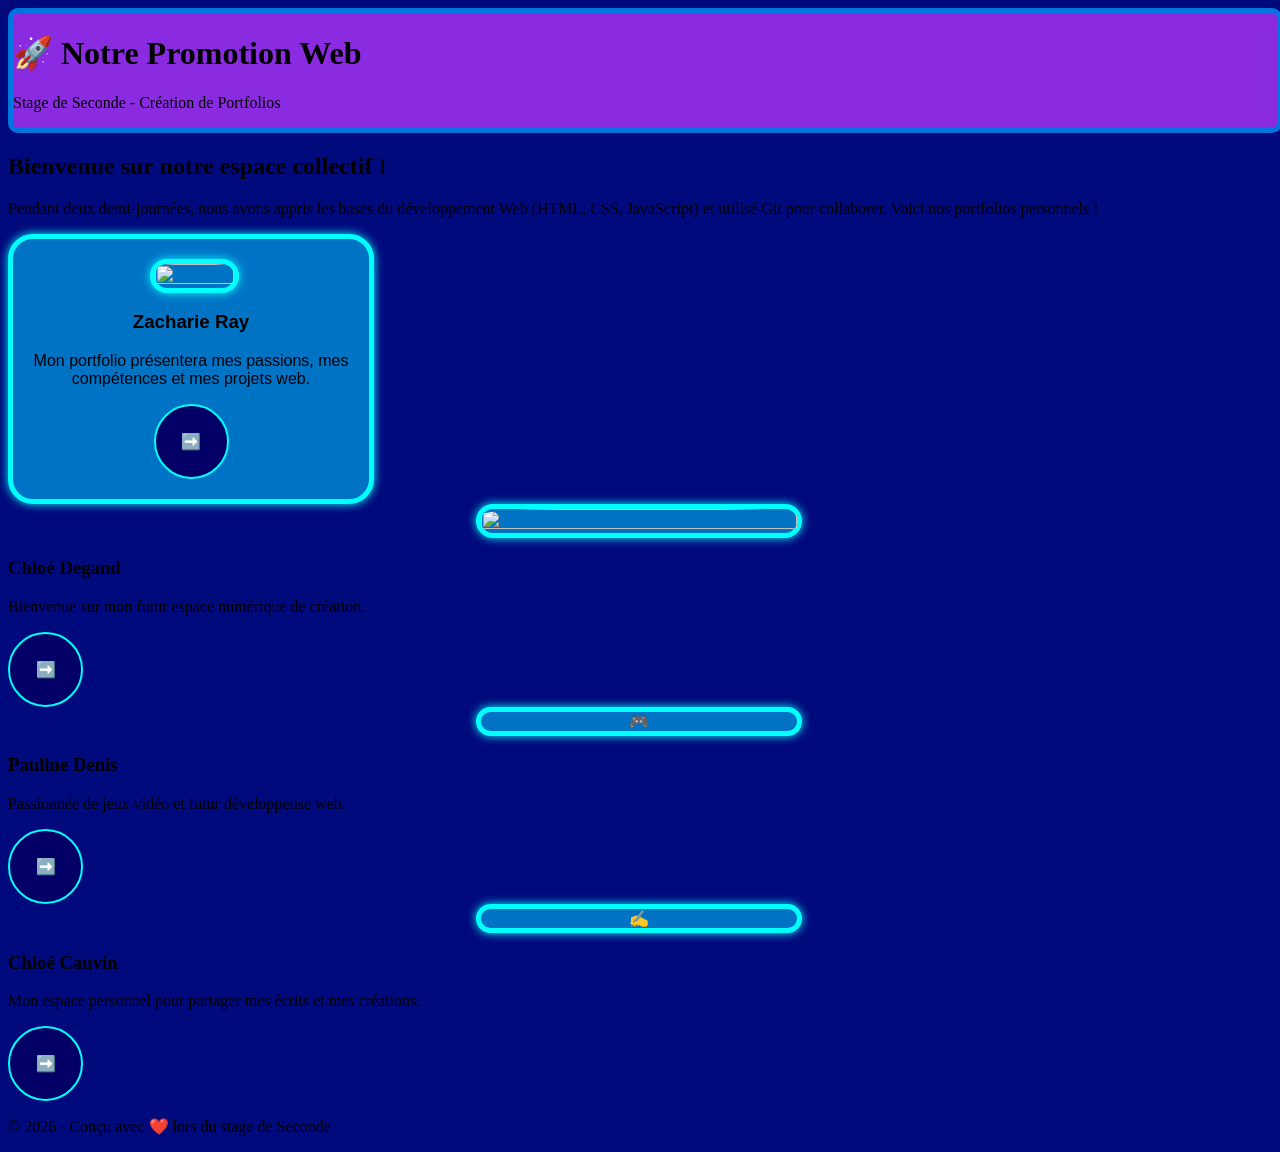
==== index.html @ 3930e9e5 "fix: index.html" ====
<!DOCTYPE html>
<html lang="fr">
<head>
  <meta charset="UTF-8">
  <meta name="viewport" content="width=device-width, initial-scale=1.0">
  <title>Notre Promotion Web - Bootcamp Seconde</title>
  <!-- Importation des polices Google Fonts -->
  <link rel="preconnect" href="https://fonts.googleapis.com">
  <link rel="preconnect" href="https://fonts.gstatic.com" crossorigin>
  <link href="https://fonts.googleapis.com/css2?family=Outfit:wght@400;500;700;800&family=Inter:wght@400;500;600&display=swap" rel="stylesheet">
  <!-- Feuille de style principale -->
  <link rel="stylesheet" href="style_index.css">
</head>
<body>

  <header>
    <!-- Bouton pour changer de thème (sombre/clair) -->
    <h1>🚀 Notre Promotion Web</h1>
    <p>Stage de Seconde - Création de Portfolios</p>
  </header>

  <main>
    <!-- Section d'accueil -->
    <section>
      <h2>Bienvenue sur notre espace collectif !</h2>
      <p>
        Pendant deux demi-journées, nous avons appris les bases du développement Web (HTML, CSS, JavaScript) et utilisé Git pour collaborer. Voici nos portfolios personnels !
      </p>
    </section>

    <!-- Grille contenant les cartes de chaque élève -->
    <section>
      
      <div class="central">
        <!-- Emplacement Élève 1 -->
        <article class="student-card">
          <div class="student-avatar"><img class="student-img" src="zach_tronche.jpg"></div>
          <h3 class="student-name">Zacharie Ray</h3>
          <p class="student-bio">Mon portfolio présentera mes passions, mes compétences et mes projets web.</p>
          <a href="zacharie.html" ><button class="button"><p class="txtbtn">➡️</p></button></a>
        </article>

        <!-- Emplacement Élève 2 -->
        <article class="student-card2">
          <div class="student-avatar"><img class="student-img" src="chloed.png"></div>
          <h3 class="student-name">Chloé Degand</h3>
          <p class="student-bio">Bienvenue sur mon futur espace numérique de création.</p>
          <a href="chloe_d.html"><button class="button"><p class="txtbtn">➡️</p></button></a>
        </article>

        <!-- Emplacement Élève 3 -->
        <article class="student-card3">
          <div class="student-avatar">🎮</div>
          <h3 class="student-name">Pauline Denis</h3>
          <p class="student-bio">Passionnée de jeux vidéo et futur développeuse web.</p>
          <a href="pauline.html"><button class="button"><p class="txtbtn">➡️</p></button></a>
        </article>

        <!-- Emplacement Élève 4 -->
        <article class="student-card4">
          <div class="student-avatar">✍️</div>
          <h3 class="student-name">Chloé Cauvin</h3>
          <p class="student-bio">Mon espace personnel pour partager mes écrits et mes créations.</p>
          <a href="chloe_c.html"><button class="button"><p class="txtbtn">➡️</p></button></a>
        </article>

      </div>
    </section>

  </main>

  <footer>
    <p>© 2026 - Conçu avec ❤️ lors du stage de Seconde</p>
  </footer>

  <!-- Script d'interactivité -->
  <script src="script.js"></script>
</body>
</html>
---- style_index.css ----
header {
    width: 100%;
    height: 50%;
    background-color: blueviolet;
    border: 5px solid #0074e1;
    border-radius: 10px;
}

body {
    background-color: rgb(0, 10, 125);
    display: block;
}

.student-card {
    height: 100%;
    width: 25%;
    padding: 20px;
    background-color: #0073c5;
    font-family: sans-serif;
    text-align: center;
    align-items: center;
    justify-content: center;
    border-radius: 25px;
    border: 2px solid #00ffff;
    border-width: 5px;
    box-shadow: 0 0 10px #00ffff;
}

.student-avatar {
    margin-left: 37%;
    align-items: center;
    height: 75%;
    width: 25%;
    background-color: #0073c5;
    font-family: sans-serif;
    text-align: center;
    border-radius: 25px;
    border: 2px solid #00ffff;
    border-width: 5px;
    box-shadow: 0 0 10px #00ffff;    
}
.student-img {
    width: 100%;
    height: 100%;
    border-radius: 25%;
}

button {

    width: 75px;
    height: 75px;
    border-radius: 100%;
    border: 2px solid #00ffff;

  --btn-padding: 0.7em 1.2em;
  --btn-bg: #020067;
  --btn-color: #0069e1;
  --btn-hover-bg: #002ad1;
  --btn-radius: 0.5em;
  --btn-border-width: 3px;

  gap: 0.5em;

  background: var(--btn-bg);
  color: var(--btn-color);
  font-family: sans-serif;
  font-size: 1em;
  font-weight: 700;
  text-decoration: none;
  cursor: pointer;

  transition: background-color 0.3s ease, color 0.3s ease;
}
button:hover {
  background: var(--btn-hover-bg);
}
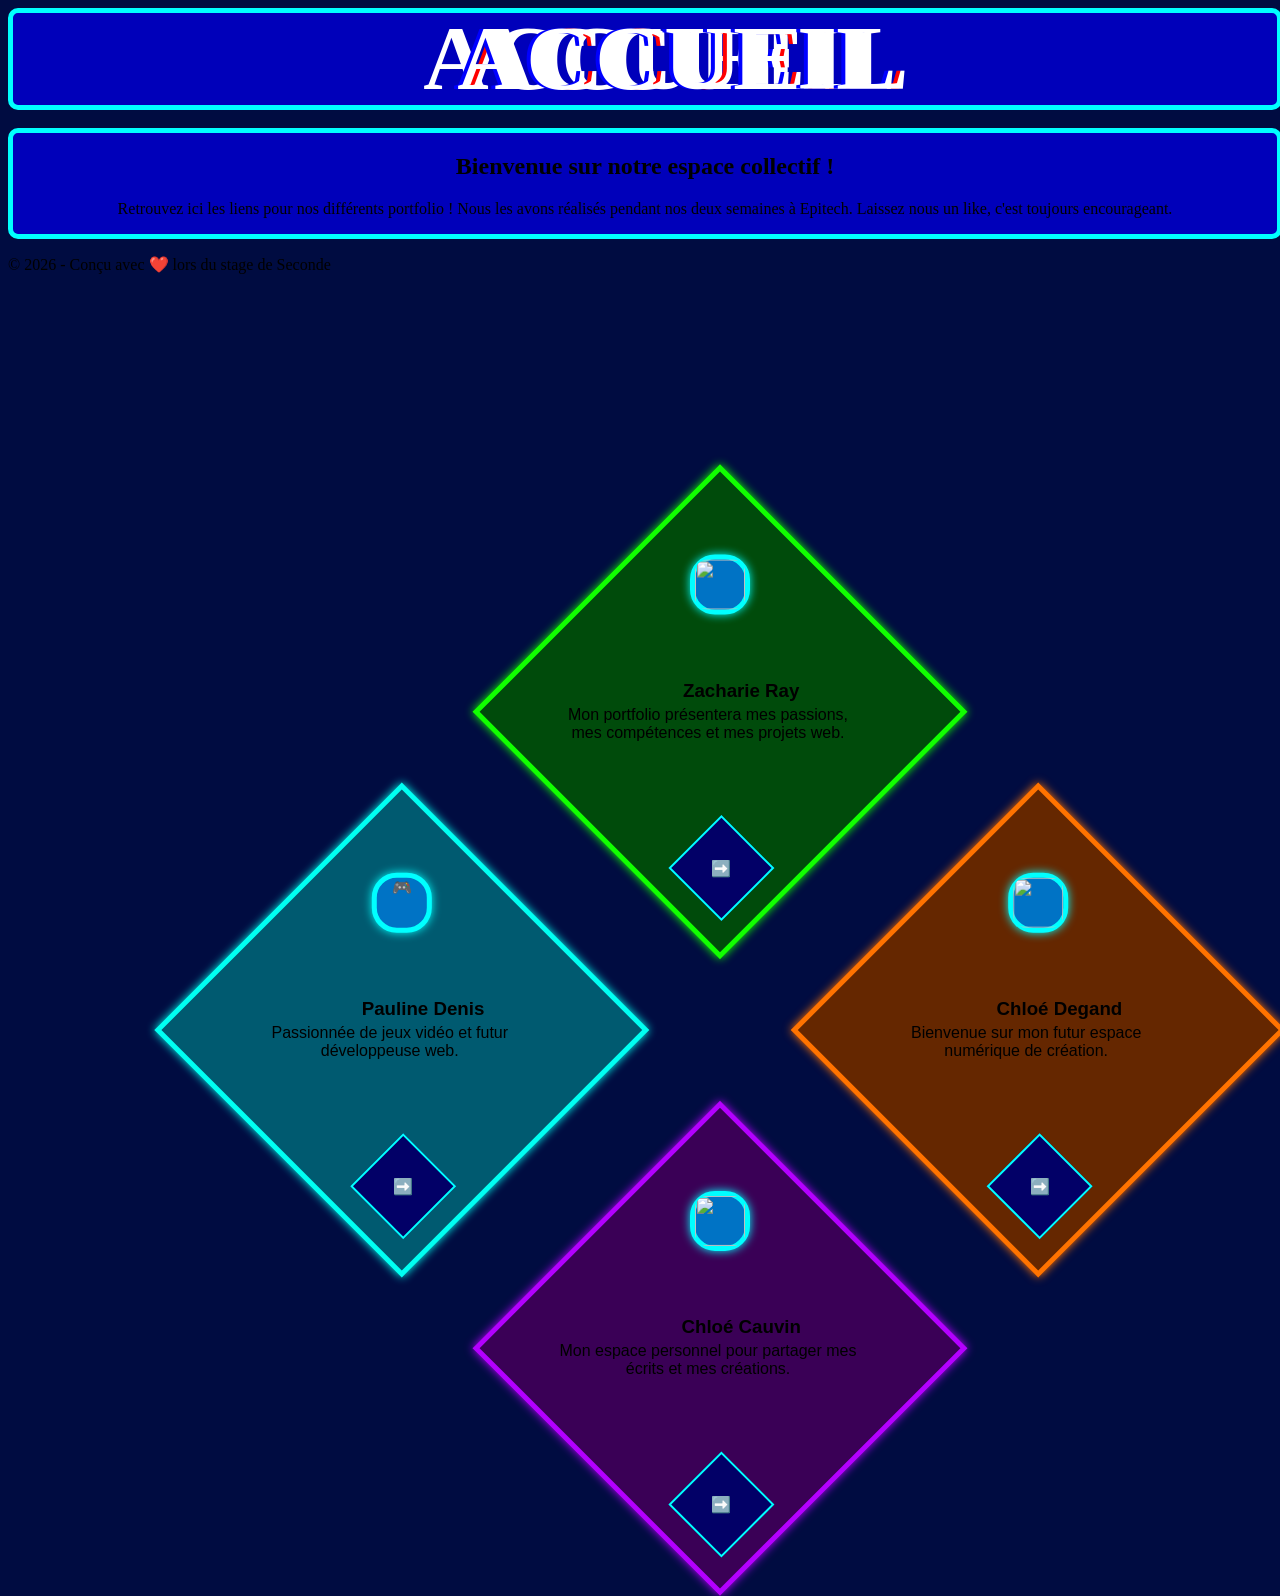
==== commit eaddd91e: "fix: index.html" ====
--- a/index.html
+++ b/index.html
@@ -15,16 +15,19 @@
 
   <header>
     <!-- Bouton pour changer de thème (sombre/clair) -->
-    <h1>🚀 Notre Promotion Web</h1>
-    <p>Stage de Seconde - Création de Portfolios</p>
+    <div class="content">
+      <div class="text" data-text="Accueil">Accueil</div>
+    </div>
   </header>
 
   <main>
+  </br>
     <!-- Section d'accueil -->
-    <section>
+    <section class="head">
       <h2>Bienvenue sur notre espace collectif !</h2>
       <p>
-        Pendant deux demi-journées, nous avons appris les bases du développement Web (HTML, CSS, JavaScript) et utilisé Git pour collaborer. Voici nos portfolios personnels !
+        Retrouvez ici les liens pour nos différents portfolio ! Nous les avons réalisés pendant nos deux semaines à Epitech.
+        Laissez nous un like, c'est toujours encourageant.
       </p>
     </section>
 
@@ -58,7 +61,7 @@
 
         <!-- Emplacement Élève 4 -->
         <article class="student-card4">
-          <div class="student-avatar">✍️</div>
+          <div class="student-avatar"><img class="student-img" src="chloec.png"></div>
           <h3 class="student-name">Chloé Cauvin</h3>
           <p class="student-bio">Mon espace personnel pour partager mes écrits et mes créations.</p>
           <a href="chloe_c.html"><button class="button"><p class="txtbtn">➡️</p></button></a>
--- a/style_index.css
+++ b/style_index.css
@@ -1,56 +1,143 @@
 header {
+    align-items: center;
+    justify-content: center;
+    text-align: center;
     width: 100%;
     height: 50%;
-    background-color: blueviolet;
-    border: 5px solid #0074e1;
+    background-color: rgb(0, 0, 186);
+    border: 5px solid #00ffff;
     border-radius: 10px;
 }
-
-body {
-    background-color: rgb(0, 10, 125);
-    display: block;
-}
-
-.student-card {
-    height: 100%;
-    width: 25%;
-    padding: 20px;
-    background-color: #0073c5;
-    font-family: sans-serif;
-    text-align: center;
+.head {
     align-items: center;
     justify-content: center;
+    text-align: center;
+    width: 100%;
+    height: 50%;
+    background-color: rgb(0, 0, 186);
+    border: 5px solid #00ffff;
+    border-radius: 10px;
+}
+body {
+    background-color: rgb(0, 12, 65);
+    align-items: center;
+}
+.central {
+    position: absolute;
+    top: 70%;
+    left: 25%;
+    width: 800px;
+    height: 800px;
+
+    -ms-transform: rotate(45deg);
+    -moz-transform: rotate(45deg);
+    -webkit-transform: rotate(45deg);
+    -o-transform: rotate(45deg);
+}
+.student-card {
+    padding: 20px;
+    font-family: sans-serif;
+    border: 2px solid #11ff00;
+    border-width: 5px;
+    box-shadow: 0 0 10px #11ff00;
+    
+    position: absolute;
+
+    text-align: center;
+
+    height: 300px;
+    width: 300px;
+    background: rgb(0, 75, 11);
+}
+.student-card2 {
+    padding: 20px;
+    font-family: sans-serif;
+    border: 2px solid #ff7300;
+    border-width: 5px;
+    box-shadow: 0 0 10px #ff7300;
+
+    position: absolute;
+    text-align: center;
+    left: 56.25%;
+
+    height: 300px;
+    width: 300px;
+    background: rgb(101, 39, 0);
+}
+.student-card3 {
+    padding: 20px;
+    font-family: sans-serif;
+    border: 2px solid #00fff2;
+    border-width: 5px;
+    box-shadow: 0 0 10px #00fff2;
+
+    
+    position: absolute;
+    text-align: center;
+    bottom: 0%;
+    right: 56.25%;
+
+    height: 300px;
+    width: 300px;
+    background: rgb(0, 90, 112);
+}
+.student-card4 {
+    padding: 20px;
+    font-family: sans-serif;
+    border: 2px solid #b300ff;
+    border-width: 5px;
+    box-shadow: 0 0 10px #b300ff;
+
+    
+    position: absolute;
+    text-align: center;
+    bottom: 0%;
+    right: 0%;
+
+    height: 300px;
+    width: 300px;
+    background: rgb(58, 0, 86);
+}
+
+.student-avatar {
+    margin-top: 10%;
+    margin-left: 10%;
+    height: 50px;
+    width: 50px;
+    background-color: #0073c5;
+    font-family: sans-serif;
     border-radius: 25px;
     border: 2px solid #00ffff;
     border-width: 5px;
-    box-shadow: 0 0 10px #00ffff;
-}
-
-.student-avatar {
-    margin-left: 37%;
+    box-shadow: 0 0 10px #00ffff;   
+    transform: rotate(-45deg);
+}
+.student-img {
+    width: 50px;
+    height: 50px;
+    border-radius: 25%;
+}
+.student-bio, .student-name {
     align-items: center;
-    height: 75%;
-    width: 25%;
-    background-color: #0073c5;
-    font-family: sans-serif;
-    text-align: center;
-    border-radius: 25px;
-    border: 2px solid #00ffff;
-    border-width: 5px;
-    box-shadow: 0 0 10px #00ffff;    
-}
-.student-img {
-    width: 100%;
-    height: 100%;
-    border-radius: 25%;
+    justify-content: center;
+    text-align: center;
+    transform: rotate(-45deg);
+}
+.txtbtn {
+    transform: rotate(45deg);
 }
 
 button {
+
+    margin-left: 74%;
+    margin-top: 7%;
+
+    transform: rotate(-90deg);
 
     width: 75px;
     height: 75px;
-    border-radius: 100%;
     border: 2px solid #00ffff;
+
 
   --btn-padding: 0.7em 1.2em;
   --btn-bg: #020067;
@@ -73,4 +160,173 @@
 }
 button:hover {
   background: var(--btn-hover-bg);
+}
+.content {
+  height: 100%;
+  width: 100%;
+  display: flex;
+  align-items: center;
+  justify-content: center;
+}
+.content .text {
+  position: relative;
+  color: #fff;
+  font-weight: 700;
+  font-size: 45px;
+  text-transform: uppercase;
+  transform: scale(2);
+  letter-spacing: 2px;
+  padding: 20px;
+}
+.content .text:before,
+.content .text:after {
+  position: absolute;
+  content: attr(data-text);
+  padding: 20px;
+  width: 100%;
+  height: 100%;
+  top: 0;
+  left: 0;
+  color: #fff;
+  overflow: hidden;
+}
+.content .text:before {
+  left: 3px;
+  text-shadow: -2px 0 red;
+  animation: glitch-1 2s 0s linear reverse infinite;
+}
+.content .text:after {
+  left: -3px;
+  text-shadow: -2px 0 blue;
+  animation: glitch-2 2s 0s linear reverse infinite;
+}
+@keyframes glitch-1 {
+    0% {
+    clip: rect(132px, auto, 101px, 30px);
+  }
+  5% {
+    clip: rect(17px, auto, 94px, 30px);
+  }
+  10% {
+    clip: rect(40px, auto, 66px, 30px);
+  }
+  15% {
+    clip: rect(87px, auto, 82px, 30px);
+  }
+  20% {
+    clip: rect(137px, auto, 61px, 30px);
+  }
+  25% {
+    clip: rect(34px, auto, 14px, 30px);
+  }
+  30% {
+    clip: rect(133px, auto, 74px, 30px);
+  }
+  35% {
+    clip: rect(76px, auto, 107px, 30px);
+  }
+  40% {
+    clip: rect(59px, auto, 130px, 30px);
+  }
+  45% {
+    clip: rect(29px, auto, 84px, 30px);
+  }
+  50% {
+    clip: rect(22px, auto, 67px, 30px);
+  }
+  55% {
+    clip: rect(67px, auto, 62px, 30px);
+  }
+  60% {
+    clip: rect(10px, auto, 105px, 30px);
+  }
+  65% {
+    clip: rect(78px, auto, 115px, 30px);
+  }
+  70% {
+    clip: rect(105px, auto, 13px, 30px);
+  }
+  75% {
+    clip: rect(15px, auto, 75px, 30px);
+  }
+  80% {
+    clip: rect(66px, auto, 39px, 30px);
+  }
+  85% {
+    clip: rect(133px, auto, 73px, 30px);
+  }
+  90% {
+    clip: rect(36px, auto, 128px, 30px);
+  }
+  95% {
+    clip: rect(68px, auto, 103px, 30px);
+  }
+  100% {
+    clip: rect(14px, auto, 100px, 30px);
+  }
+}
+@keyframes glitch-2 {
+  0% {
+    clip: rect(129px, auto, 36px, 30px);
+  }
+  5% {
+    clip: rect(36px, auto, 4px, 30px);
+  }
+  10% {
+    clip: rect(85px, auto, 66px, 30px);
+  }
+  15% {
+    clip: rect(91px, auto, 91px, 30px);
+  }
+  20% {
+    clip: rect(148px, auto, 138px, 30px);
+  }
+  25% {
+    clip: rect(38px, auto, 122px, 30px);
+  }
+  30% {
+    clip: rect(69px, auto, 54px, 30px);
+  }
+  35% {
+    clip: rect(98px, auto, 71px, 30px);
+  }
+  40% {
+    clip: rect(146px, auto, 34px, 30px);
+  }
+  45% {
+    clip: rect(134px, auto, 43px, 30px);
+  }
+  50% {
+    clip: rect(102px, auto, 80px, 30px);
+  }
+  55% {
+    clip: rect(119px, auto, 44px, 30px);
+  }
+  60% {
+    clip: rect(106px, auto, 99px, 30px);
+  }
+  65% {
+    clip: rect(141px, auto, 74px, 30px);
+  }
+  70% {
+    clip: rect(20px, auto, 78px, 30px);
+  }
+  75% {
+    clip: rect(133px, auto, 79px, 30px);
+  }
+  80% {
+    clip: rect(78px, auto, 52px, 30px);
+  }
+  85% {
+    clip: rect(35px, auto, 39px, 30px);
+  }
+  90% {
+    clip: rect(67px, auto, 70px, 30px);
+  }
+  95% {
+    clip: rect(71px, auto, 103px, 30px);
+  }
+  100% {
+    clip: rect(83px, auto, 40px, 30px);
+  }
 }
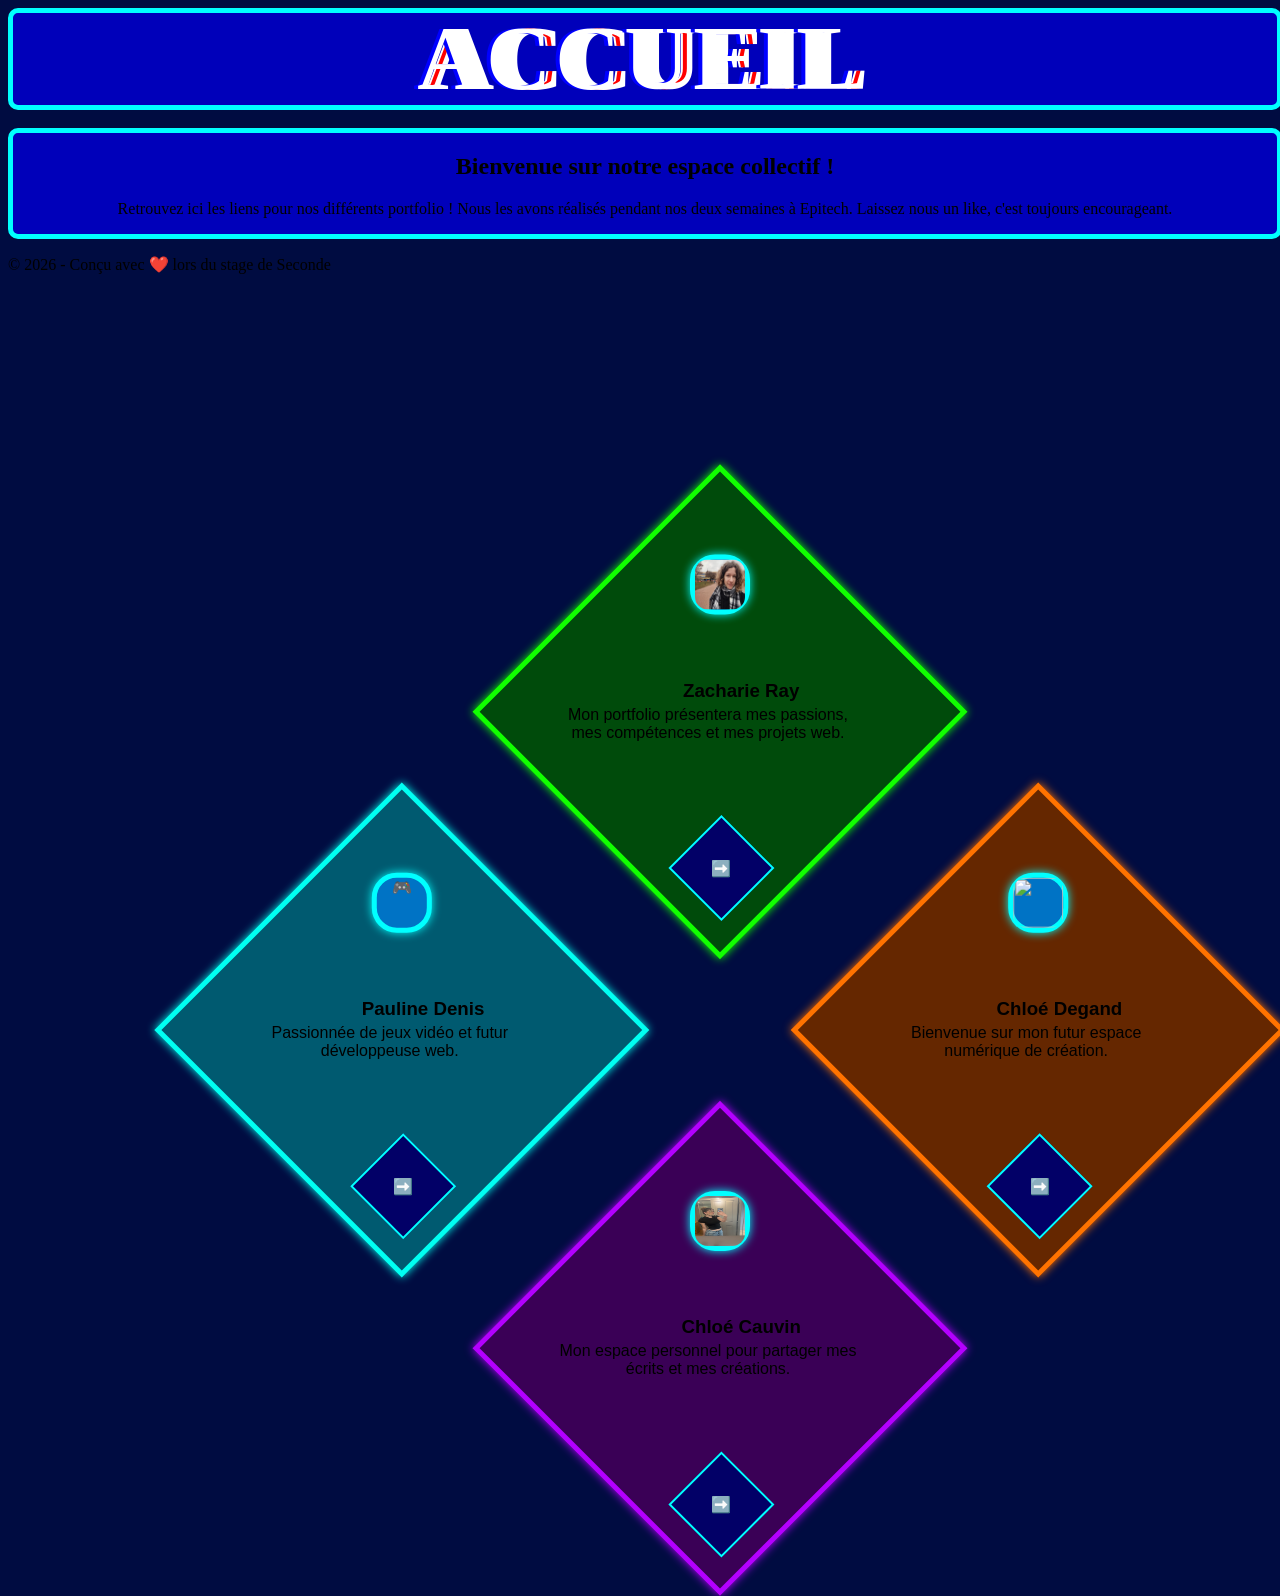
==== commit 4fbebea9: "fix: git" ====
--- a/index.html
+++ b/index.html
@@ -37,7 +37,7 @@
       <div class="central">
         <!-- Emplacement Élève 1 -->
         <article class="student-card">
-          <div class="student-avatar"><img class="student-img" src="zach_tronche.jpg"></div>
+          <div class="student-avatar"><img class="student-img" src="zach.jpg"></div>
           <h3 class="student-name">Zacharie Ray</h3>
           <p class="student-bio">Mon portfolio présentera mes passions, mes compétences et mes projets web.</p>
           <a href="zacharie.html" ><button class="button"><p class="txtbtn">➡️</p></button></a>
--- a/style_index.css
+++ b/style_index.css
@@ -1,7 +1,6 @@
 header {
     align-items: center;
     justify-content: center;
-    text-align: center;
     width: 100%;
     height: 50%;
     background-color: rgb(0, 0, 186);
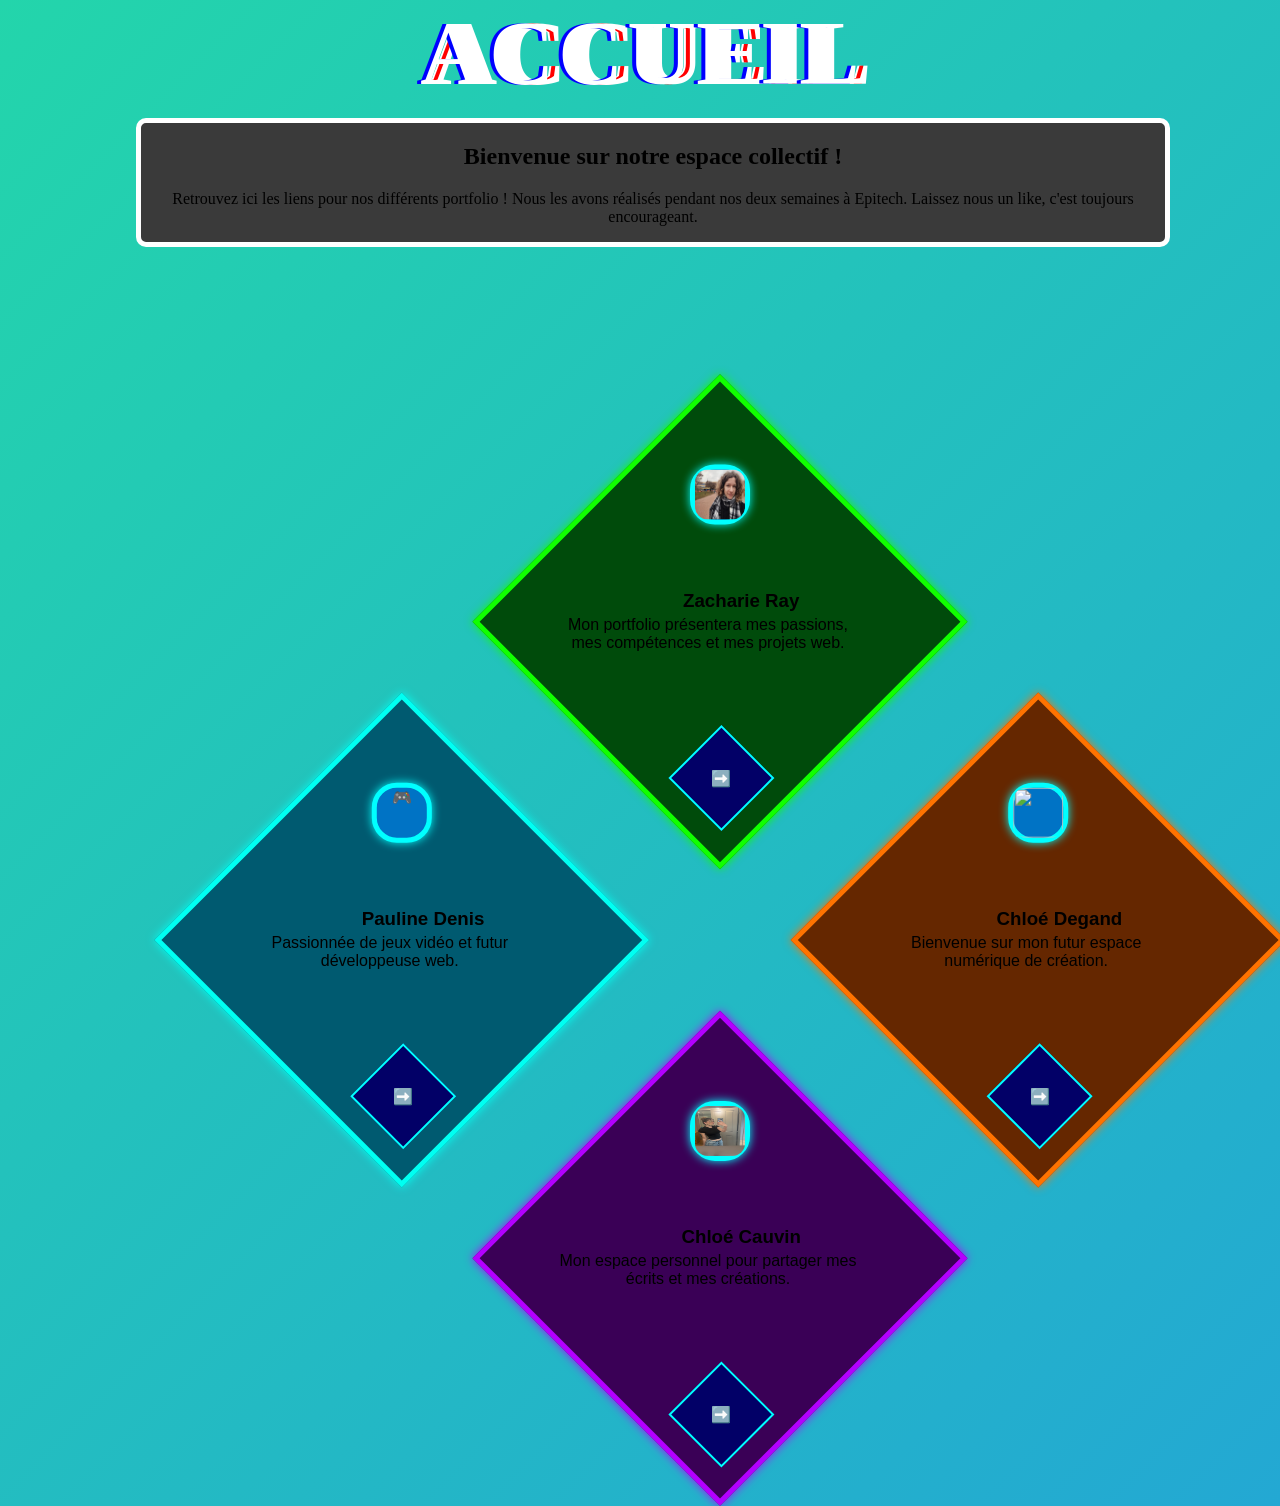
==== commit 4c391aee: "fix: index.html" ====
--- a/index.html
+++ b/index.html
@@ -71,11 +71,6 @@
     </section>
 
   </main>
-
-  <footer>
-    <p>© 2026 - Conçu avec ❤️ lors du stage de Seconde</p>
-  </footer>
-
   <!-- Script d'interactivité -->
   <script src="script.js"></script>
 </body>
--- a/style_index.css
+++ b/style_index.css
@@ -1,29 +1,40 @@
-header {
-    align-items: center;
-    justify-content: center;
-    width: 100%;
-    height: 50%;
-    background-color: rgb(0, 0, 186);
-    border: 5px solid #00ffff;
-    border-radius: 10px;
-}
 .head {
     align-items: center;
     justify-content: center;
     text-align: center;
-    width: 100%;
+    margin-left: 10%;
+    width: 80%;
     height: 50%;
-    background-color: rgb(0, 0, 186);
-    border: 5px solid #00ffff;
+    background-color: rgb(58, 58, 58);
+    border: 5px solid #ffffff;
     border-radius: 10px;
 }
+html,body {
+  width: 100%;
+  height:100%;
+}
+
 body {
-    background-color: rgb(0, 12, 65);
+    background: linear-gradient(-45deg, #ee7752, hsl(337, 78%, 57%), #23a6d5, #23d5ab);
+    background-size: 400% 400%;
+    animation: gradient 15s ease infinite;
     align-items: center;
 }
+
+@keyframes gradient {
+    0% {
+        background-position: 0% 50%;
+    }
+    50% {
+        background-position: 100% 50%;
+    }
+    100% {
+        background-position: 0% 50%;
+    }
+}
 .central {
     position: absolute;
-    top: 70%;
+    top: 60%;
     left: 25%;
     width: 800px;
     height: 800px;
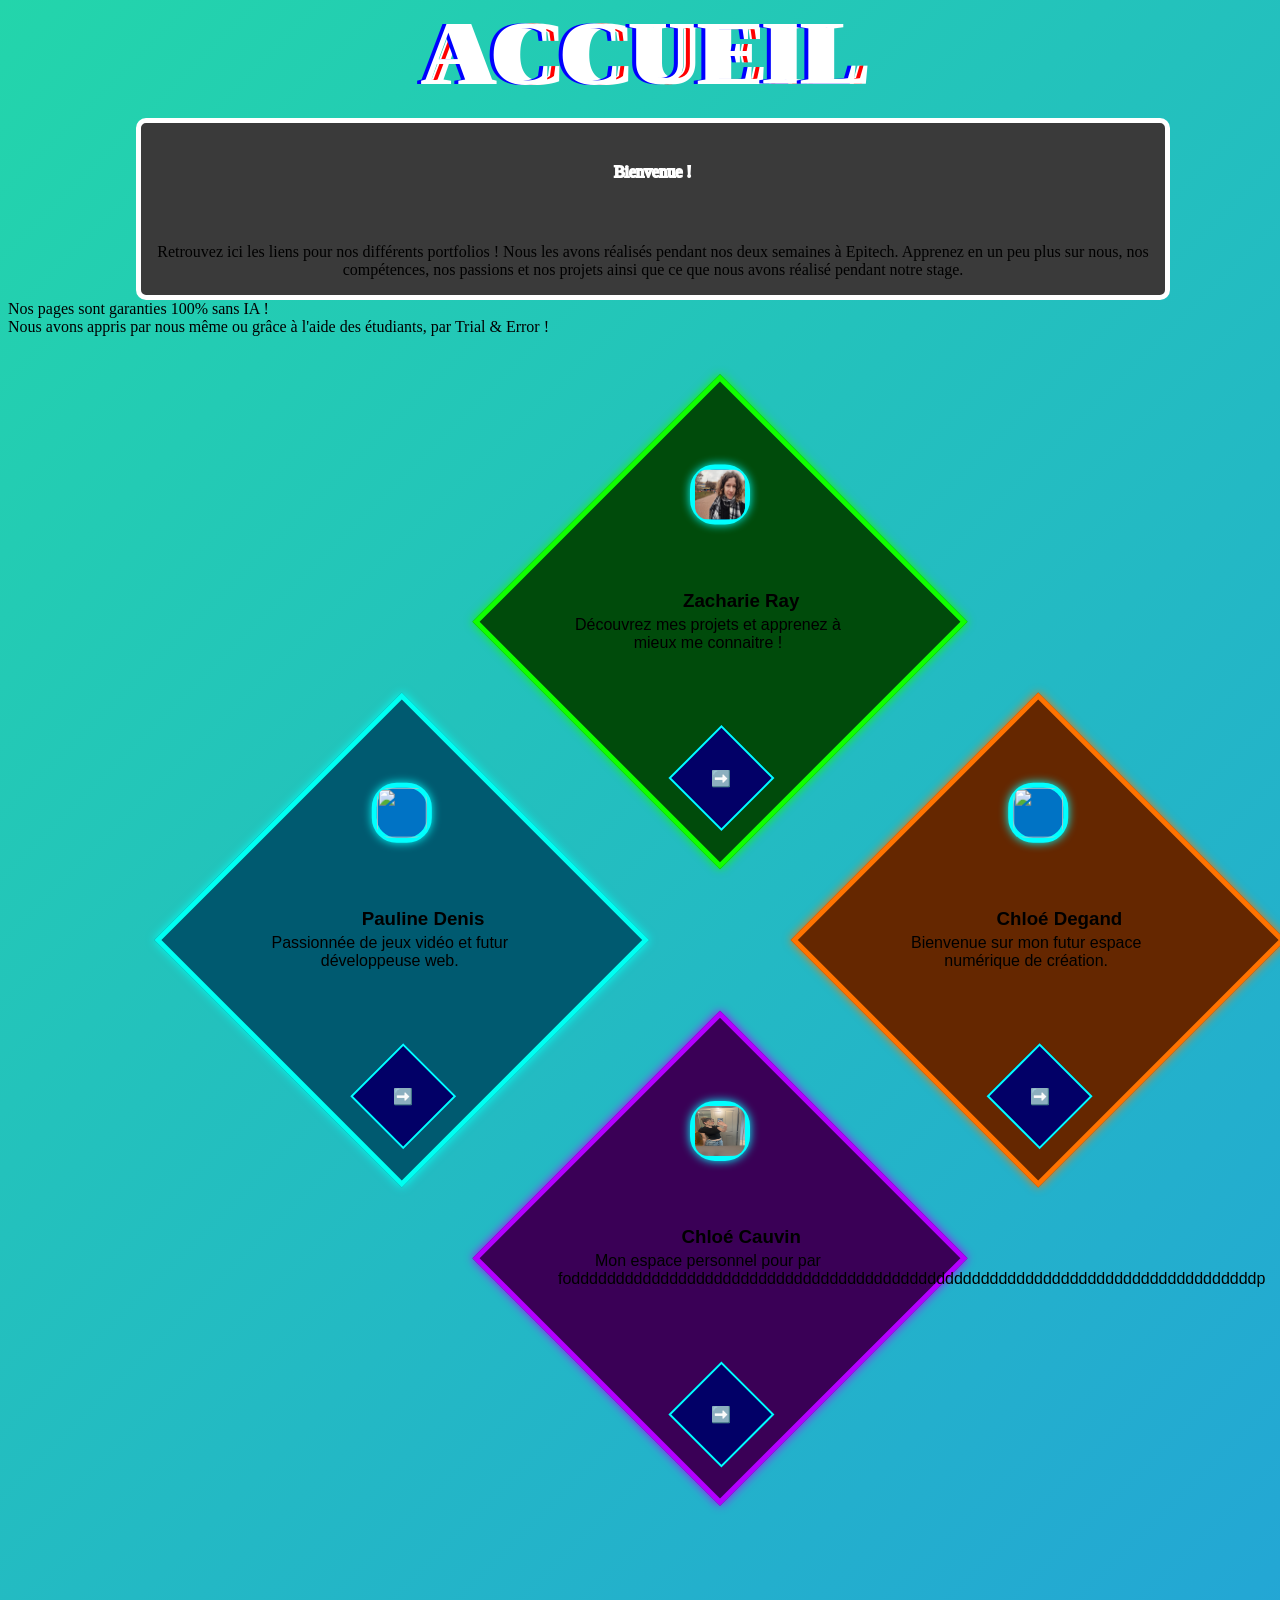
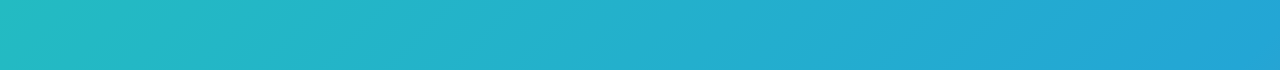
==== commit 1216333b: "fix: index.html" ====
--- a/index.html
+++ b/index.html
@@ -24,10 +24,12 @@
   </br>
     <!-- Section d'accueil -->
     <section class="head">
-      <h2>Bienvenue sur notre espace collectif !</h2>
+      <svg height="100" stroke="#fff" stroke-width="2" class="text-line" width="100%">
+        <text x="50%" dominant-baseline="middle" text-anchor="middle" y="50%">Bienvenue !</text>
+      </svg>
       <p>
-        Retrouvez ici les liens pour nos différents portfolio ! Nous les avons réalisés pendant nos deux semaines à Epitech.
-        Laissez nous un like, c'est toujours encourageant.
+        Retrouvez ici les liens pour nos différents <span class="highlight">portfolios</span> ! Nous les avons réalisés pendant nos deux semaines à <span class="highlight">Epitech</span>.
+        Apprenez en un peu plus sur nous, nos compétences, nos passions et nos projets ainsi que ce que nous avons réalisé pendant notre stage.
       </p>
     </section>
 
@@ -39,7 +41,7 @@
         <article class="student-card">
           <div class="student-avatar"><img class="student-img" src="zach.jpg"></div>
           <h3 class="student-name">Zacharie Ray</h3>
-          <p class="student-bio">Mon portfolio présentera mes passions, mes compétences et mes projets web.</p>
+          <p class="student-bio">Découvrez mes projets et apprenez à mieux me connaitre !</p>
           <a href="zacharie.html" ><button class="button"><p class="txtbtn">➡️</p></button></a>
         </article>
 
@@ -53,7 +55,7 @@
 
         <!-- Emplacement Élève 3 -->
         <article class="student-card3">
-          <div class="student-avatar">🎮</div>
+          <div class="student-avatar"><img class="student-img" src="pauline.png"></div>
           <h3 class="student-name">Pauline Denis</h3>
           <p class="student-bio">Passionnée de jeux vidéo et futur développeuse web.</p>
           <a href="pauline.html"><button class="button"><p class="txtbtn">➡️</p></button></a>
@@ -63,12 +65,29 @@
         <article class="student-card4">
           <div class="student-avatar"><img class="student-img" src="chloec.png"></div>
           <h3 class="student-name">Chloé Cauvin</h3>
-          <p class="student-bio">Mon espace personnel pour partager mes écrits et mes créations.</p>
+          <p class="student-bio">Mon espace personnel pour par fodddddddddddddddddddddddddddddddddddddddddddddddddddddddddddddddddddddddddddddp</p>
           <a href="chloe_c.html"><button class="button"><p class="txtbtn">➡️</p></button></a>
         </article>
 
       </div>
-    </section>
+
+      <section>
+        <div class="container">
+          <div class="background-img">
+            <div class="box">
+              <span></span>
+              <span></span>
+              <span></span>
+              <span></span>
+            </div>
+          </div>
+        </div>
+      </section>
+
+      <div class="foot">Nos pages sont garanties <span class="highlight">100% sans IA</span> !
+      </br>
+        Nous avons appris par nous même ou grâce à l'aide des étudiants, par <span class="highlight">Trial & Error</span> !
+      </div>
 
   </main>
   <!-- Script d'interactivité -->
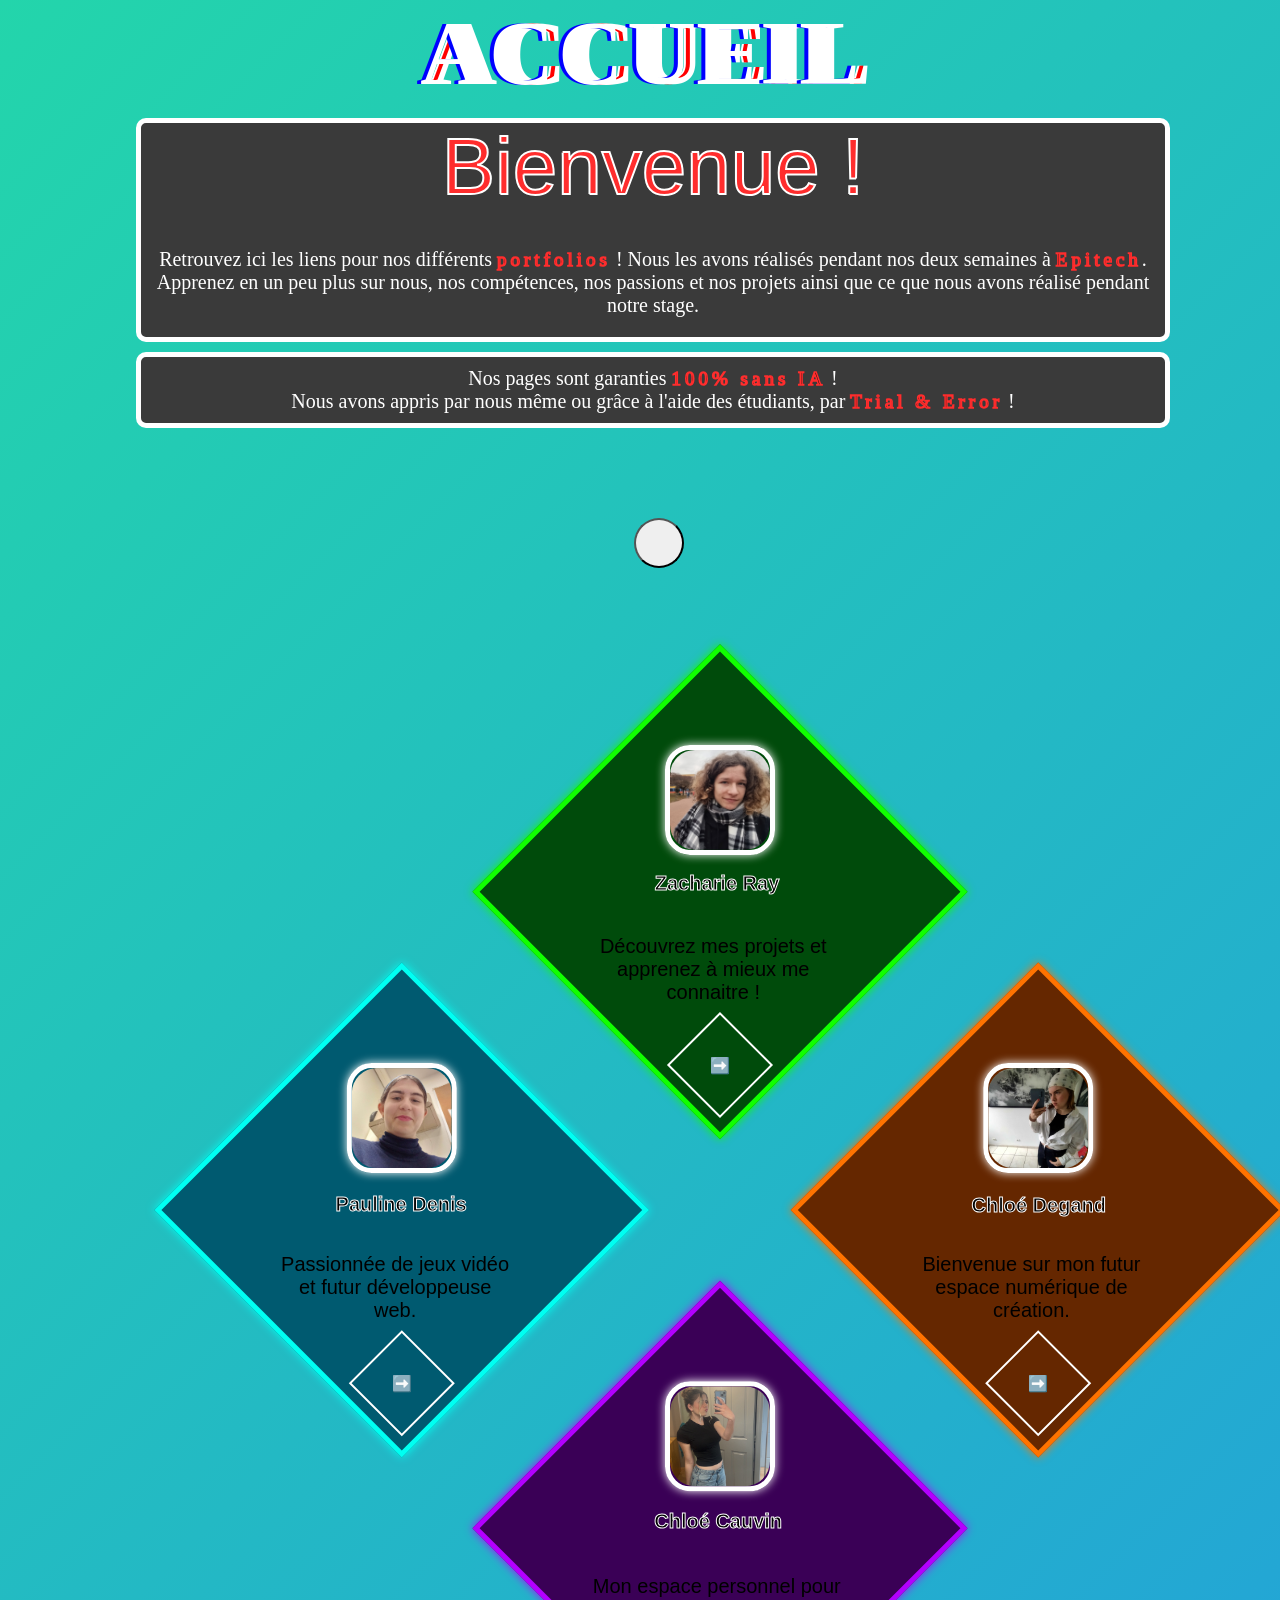
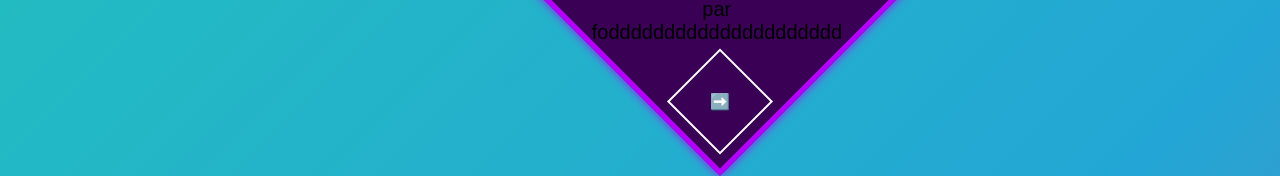
==== commit 38405c43: "fix: rename image path for Windows compatibility" ====
--- a/index.html
+++ b/index.html
@@ -33,42 +33,56 @@
       </p>
     </section>
 
+    <div class="foot">Nos pages sont garanties <span class="highlight">100% sans IA</span> !
+      </br>
+        Nous avons appris par nous même ou grâce à l'aide des étudiants, par <span class="highlight">Trial & Error</span> !
+    </div>
+
+    <input class="scrollbtn" type="button" name="button" id="down">
+
+    <script>
+      var btnDown=document.getElementById("down");
+      btnDown.onclick=function scrollDown() {
+        window.scroll(0, window.scrollY + 550);
+      }
+    </script>
+
+
     <!-- Grille contenant les cartes de chaque élève -->
     <section>
       
       <div class="central">
         <!-- Emplacement Élève 1 -->
         <article class="student-card">
-          <div class="student-avatar"><img class="student-img" src="zach.jpg"></div>
-          <h3 class="student-name">Zacharie Ray</h3>
+          <div class="student-avatar"><img class="student-img" src="zacharie.jpg"></div>
+          <h3 class="student-name"><strong>Zacharie Ray</strong></h3>
           <p class="student-bio">Découvrez mes projets et apprenez à mieux me connaitre !</p>
           <a href="zacharie.html" ><button class="button"><p class="txtbtn">➡️</p></button></a>
         </article>
 
         <!-- Emplacement Élève 2 -->
         <article class="student-card2">
-          <div class="student-avatar"><img class="student-img" src="chloed.png"></div>
-          <h3 class="student-name">Chloé Degand</h3>
+          <div class="student-avatar"><img class="student-img" src="chloe_d.jpg"></div>
+          <h3 class="student-name"><strong>Chloé Degand</strong></h3>
           <p class="student-bio">Bienvenue sur mon futur espace numérique de création.</p>
           <a href="chloe_d.html"><button class="button"><p class="txtbtn">➡️</p></button></a>
         </article>
 
         <!-- Emplacement Élève 3 -->
         <article class="student-card3">
-          <div class="student-avatar"><img class="student-img" src="pauline.png"></div>
-          <h3 class="student-name">Pauline Denis</h3>
+          <div class="student-avatar"><img class="student-img" src="pauline.jpg"></div>
+          <h3 class="student-name"><strong>Pauline Denis</strong></h3>
           <p class="student-bio">Passionnée de jeux vidéo et futur développeuse web.</p>
           <a href="pauline.html"><button class="button"><p class="txtbtn">➡️</p></button></a>
         </article>
 
         <!-- Emplacement Élève 4 -->
         <article class="student-card4">
-          <div class="student-avatar"><img class="student-img" src="chloec.png"></div>
-          <h3 class="student-name">Chloé Cauvin</h3>
+          <div class="student-avatar"><img class="student-img" src="chloe_c.jpg"></div>
+          <h3 class="student-name"><strong>Chloé Cauvin</strong></h3>
           <p class="student-bio">Mon espace personnel pour par fodddddddddddddddddddddddddddddddddddddddddddddddddddddddddddddddddddddddddddddp</p>
           <a href="chloe_c.html"><button class="button"><p class="txtbtn">➡️</p></button></a>
         </article>
-
       </div>
 
       <section>
@@ -84,11 +98,6 @@
         </div>
       </section>
 
-      <div class="foot">Nos pages sont garanties <span class="highlight">100% sans IA</span> !
-      </br>
-        Nous avons appris par nous même ou grâce à l'aide des étudiants, par <span class="highlight">Trial & Error</span> !
-      </div>
-
   </main>
   <!-- Script d'interactivité -->
   <script src="script.js"></script>
--- a/style_index.css
+++ b/style_index.css
@@ -5,13 +5,21 @@
     margin-left: 10%;
     width: 80%;
     height: 50%;
+    color: #fff;
     background-color: rgb(58, 58, 58);
     border: 5px solid #ffffff;
     border-radius: 10px;
+    font-size: 20px;
 }
 html,body {
   width: 100%;
   height:100%;
+}
+
+h3 {
+  font-size: 20px;
+  -webkit-text-stroke: 1px #fff;
+  text-stroke: 1px #fff;
 }
 
 body {
@@ -34,17 +42,14 @@
 }
 .central {
     position: absolute;
-    top: 60%;
+    top: 90%;
     left: 25%;
     width: 800px;
     height: 800px;
-
-    -ms-transform: rotate(45deg);
-    -moz-transform: rotate(45deg);
-    -webkit-transform: rotate(45deg);
-    -o-transform: rotate(45deg);
+    transform: rotate(45deg);
 }
 .student-card {
+
     padding: 20px;
     font-family: sans-serif;
     border: 2px solid #11ff00;
@@ -112,47 +117,114 @@
 .student-avatar {
     margin-top: 10%;
     margin-left: 10%;
-    height: 50px;
-    width: 50px;
-    background-color: #0073c5;
+    height: 100px;
+    width: 100px;
     font-family: sans-serif;
     border-radius: 25px;
-    border: 2px solid #00ffff;
+    border: 2px solid #fff;
     border-width: 5px;
-    box-shadow: 0 0 10px #00ffff;   
+    box-shadow: 0 0 10px #fff;   
     transform: rotate(-45deg);
 }
 .student-img {
-    width: 50px;
-    height: 50px;
+    width: 100px;
+    height: 100px;
     border-radius: 25%;
 }
-.student-bio, .student-name {
+.student-bio {
+  font-size: 20px;
     align-items: center;
     justify-content: center;
     text-align: center;
-    transform: rotate(-45deg);
+    rotate: -45deg;
+    position: absolute;
+    top: 175px;
+    left: 100px;
+    max-width: 250px;
+    overflow: hidden;
+}
+.student-name {
+  align-items: center;
+  text-align: center;
+  justify-content: center;
+  rotate: -45deg;
+  position: absolute;
+  top: 135px;
+  left: 100px;
 }
 .txtbtn {
     transform: rotate(45deg);
 }
 
+.highlight {
+  font-size: 19px;
+  -webkit-text-stroke: 0.09375rem #ff2d2d;
+  -o-text-stroke: 0.09375rem #ff2d2d;
+  text-stroke: 0.09375rem #ff2d2d;
+  color: #000;
+  letter-spacing: 4px;
+}
+
+h2 {
+  font-family: Impact, Haettenschweiler, 'Arial Narrow Bold', sans-serif;
+  -webkit-text-stroke: 0.5px #fff;
+  -o-text-stroke: 0.5px #fff;
+  text-stroke: 0.5px #fff;
+}
+
+.text-line {
+  stroke-dasharray: 500;
+  stroke-dashoffset: 500;
+  animation: dash 5s linear forwards, filling 5s ease-in forwards;
+  font-size: 80px;
+}
+
+.text-line text {
+  font-family: Helvetica,Arial,sans-serif;
+  font-weight: normal;
+  font-style: normal;
+}
+
+@keyframes dash {
+  to {
+    stroke-dashoffset: 0;
+  }
+}
+
+@keyframes filling {
+  0%, 90% { fill: #ff2d2d; fill-opacity: 0; }
+  100% { fill: #ff2d2d; fill-opacity: 1; }
+}
+.scrollbtn {
+  align-items: center;
+  text-align: center;
+  position: absolute;
+  top: 57.5%;
+  left: 49.5%;
+  width: 50px;
+  height: 50px;
+  border-radius: 100%;
+}
+
 button {
 
-    margin-left: 74%;
-    margin-top: 7%;
-
-    transform: rotate(-90deg);
-
-    width: 75px;
-    height: 75px;
-    border: 2px solid #00ffff;
-
+  position: absolute;
+  bottom: 0;
+  right: 0;
+
+  margin-bottom: 10px;
+  margin-right: 10px;
+
+
+  transform: rotate(-90deg);
+
+  width: 75px;
+  height: 75px;
+  border: 2px solid #fff;
 
   --btn-padding: 0.7em 1.2em;
-  --btn-bg: #020067;
   --btn-color: #0069e1;
-  --btn-hover-bg: #002ad1;
+  --btn-hover-bg: rgb(58, 58, 58);
   --btn-radius: 0.5em;
   --btn-border-width: 3px;
 
@@ -210,6 +282,24 @@
   text-shadow: -2px 0 blue;
   animation: glitch-2 2s 0s linear reverse infinite;
 }
+
+.foot {
+  padding-top: 10px;
+  padding-bottom: 10px;
+  margin-top: 10px;
+  align-items: center;
+  justify-content: center;
+  text-align: center;
+  margin-left: 10%;
+  width: 80%;
+  height: 50%;
+  color:#fff;
+  background-color: rgb(58, 58, 58);    
+  border: 5px solid #ffffff;
+  border-radius: 10px;
+  font-size: 20px;
+}
+
 @keyframes glitch-1 {
     0% {
     clip: rect(132px, auto, 101px, 30px);
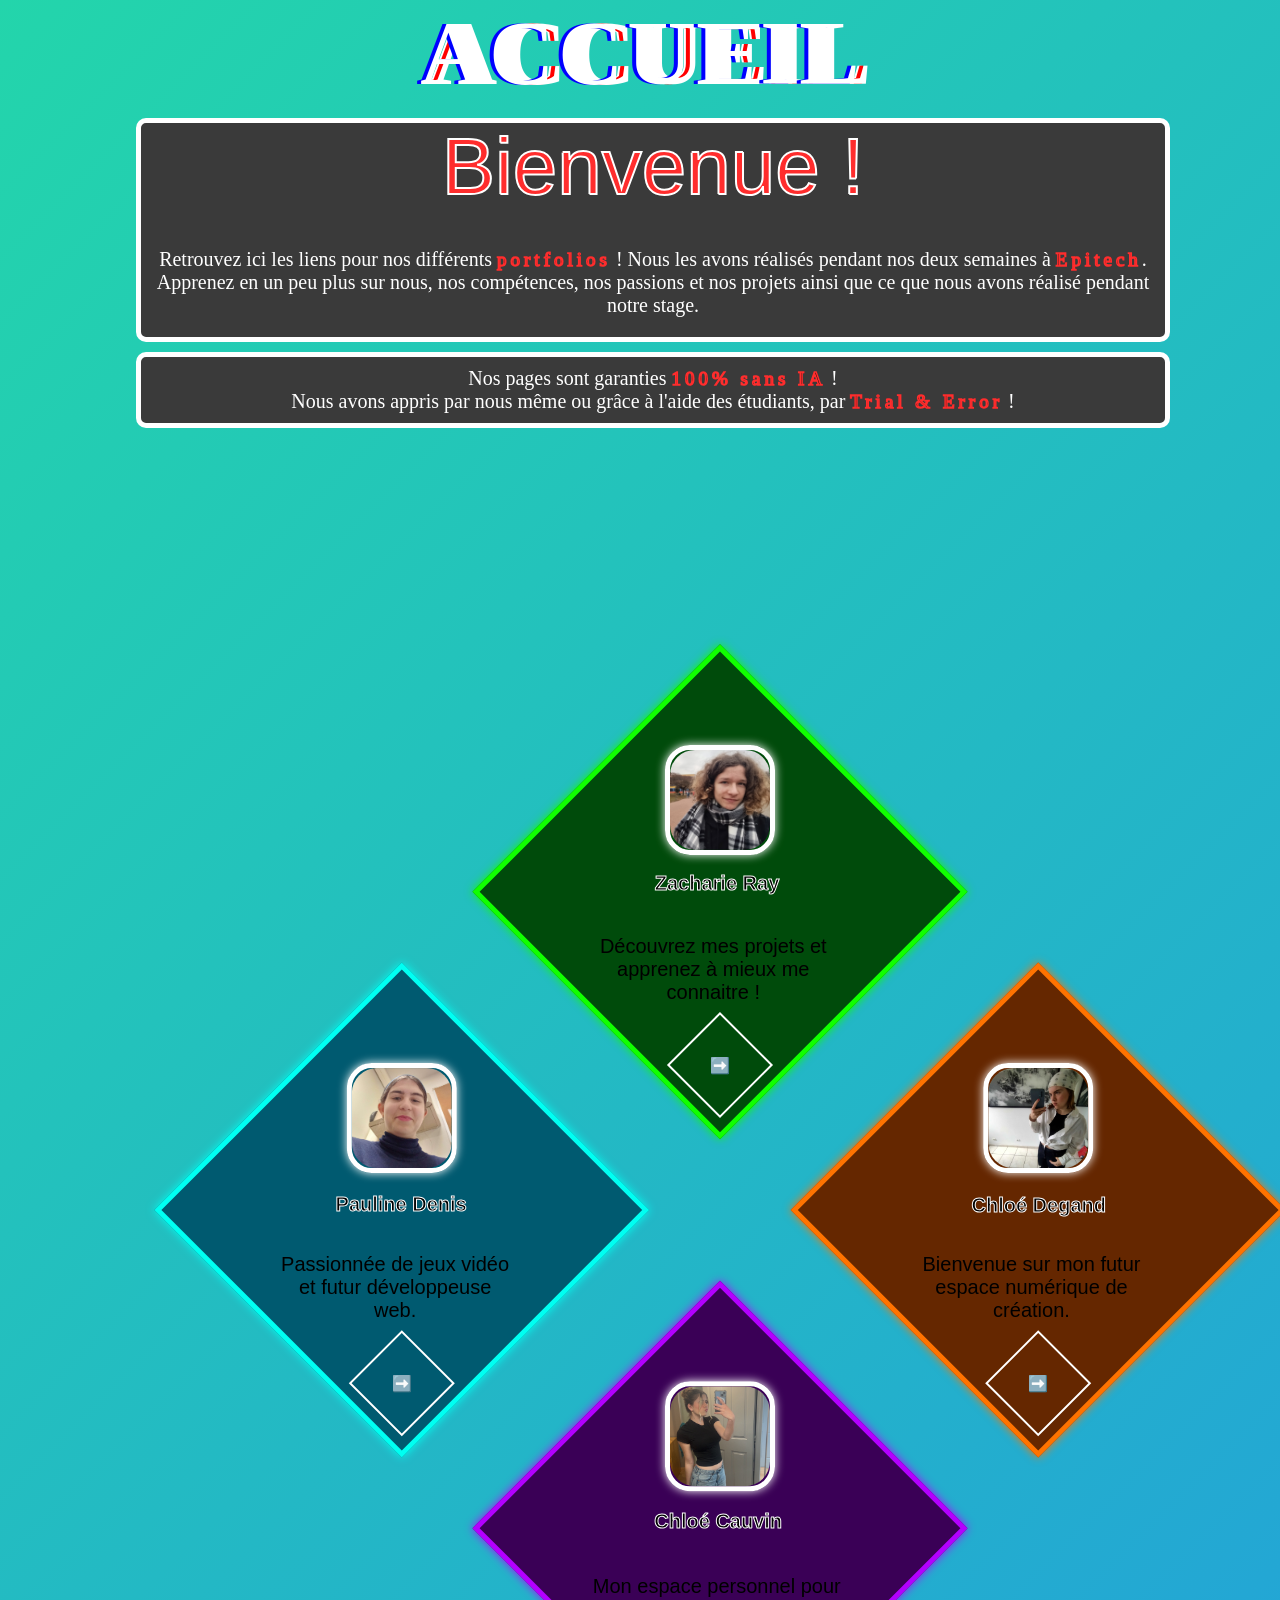
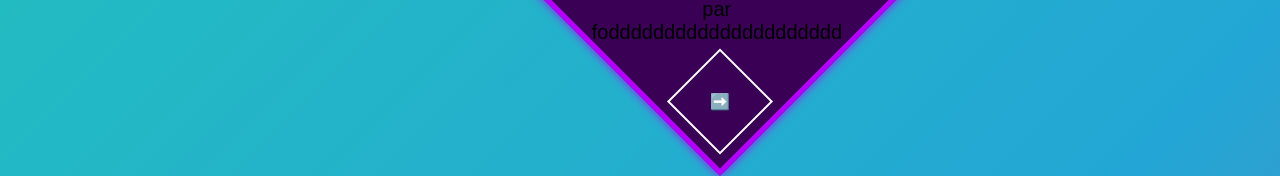
==== commit e7b97d15: "fix: index.html" ====
--- a/index.html
+++ b/index.html
@@ -37,17 +37,7 @@
       </br>
         Nous avons appris par nous même ou grâce à l'aide des étudiants, par <span class="highlight">Trial & Error</span> !
     </div>
-
-    <input class="scrollbtn" type="button" name="button" id="down">
-
-    <script>
-      var btnDown=document.getElementById("down");
-      btnDown.onclick=function scrollDown() {
-        window.scroll(0, window.scrollY + 550);
-      }
-    </script>
-
-
+    
     <!-- Grille contenant les cartes de chaque élève -->
     <section>
       
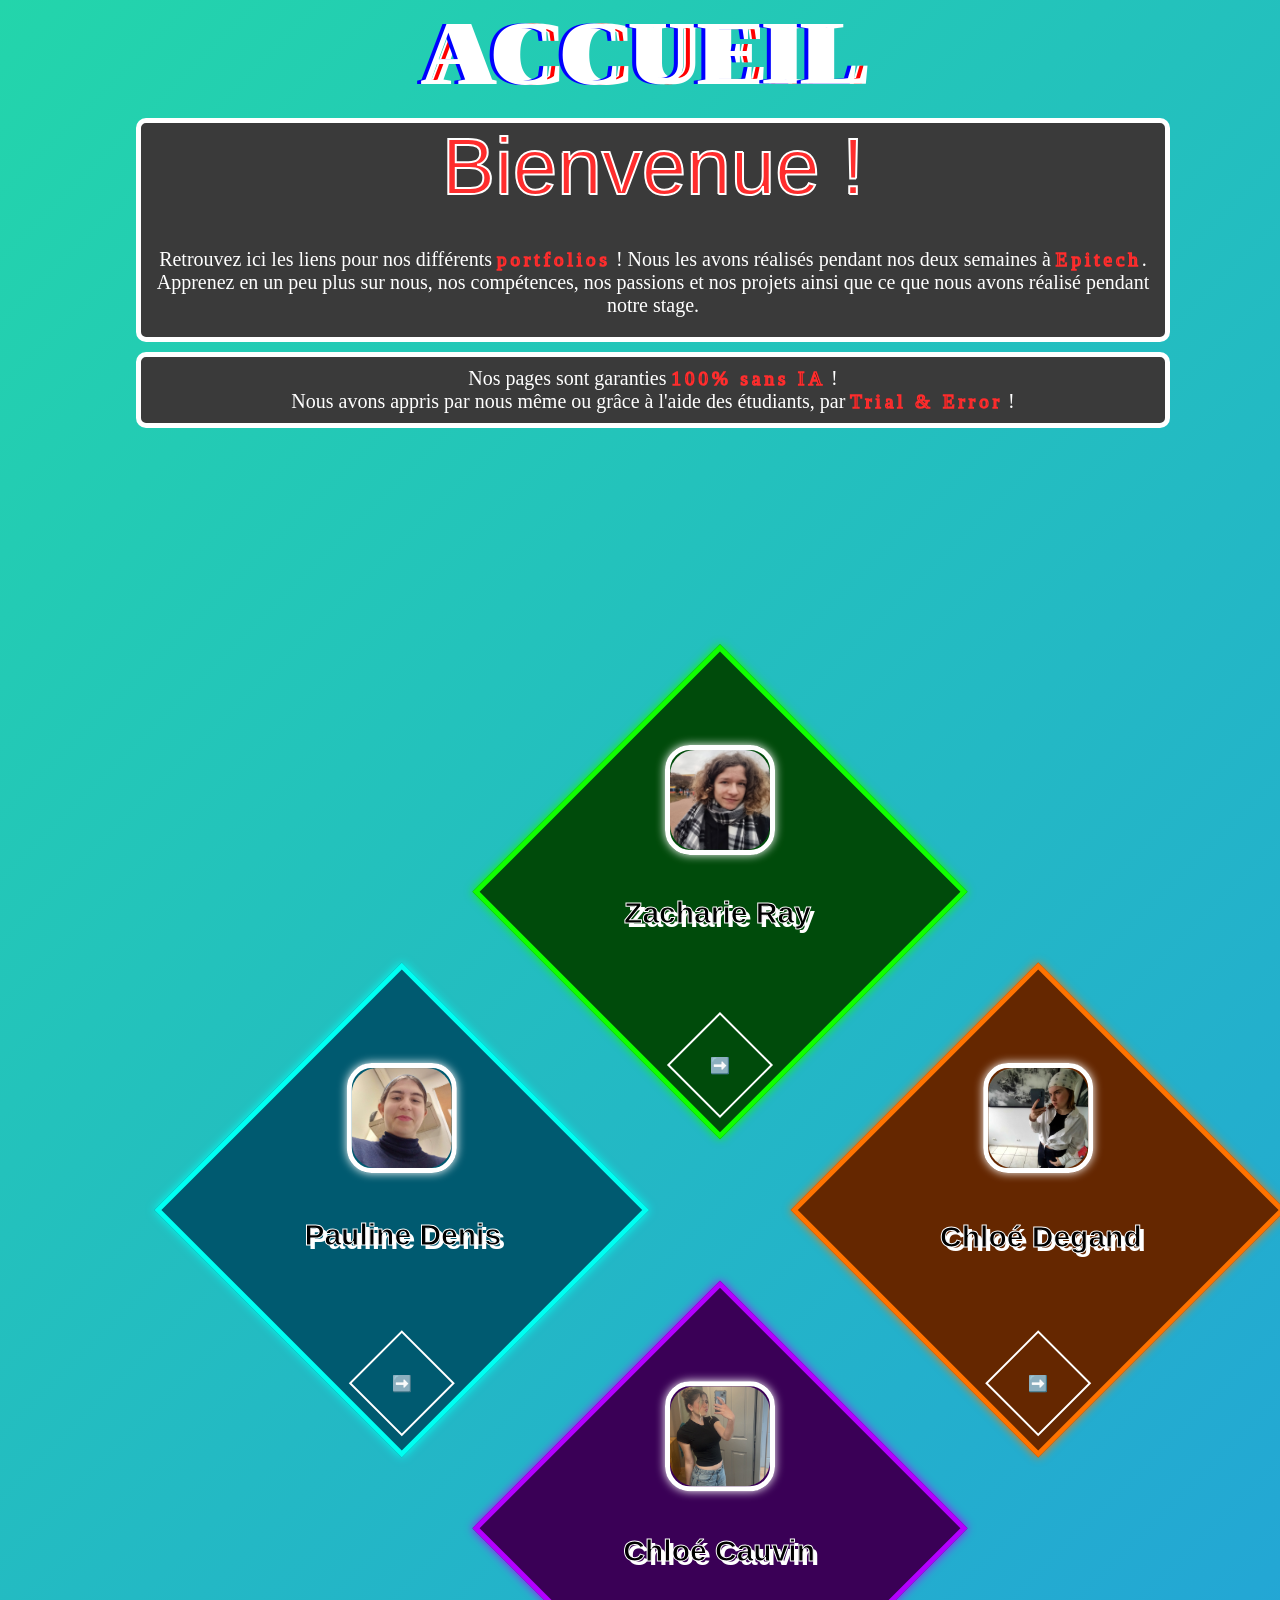
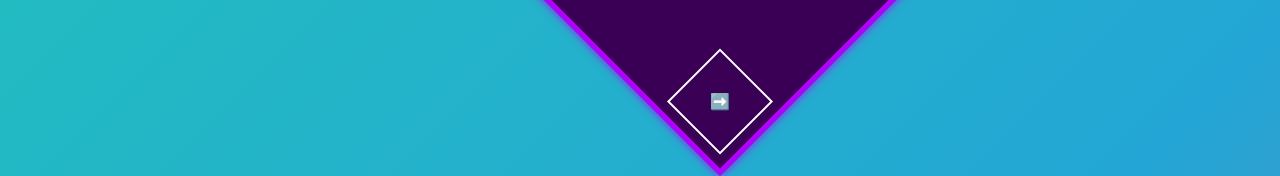
==== commit 4a892898: "fix: index.html" ====
--- a/index.html
+++ b/index.html
@@ -46,7 +46,7 @@
         <article class="student-card">
           <div class="student-avatar"><img class="student-img" src="zacharie.jpg"></div>
           <h3 class="student-name"><strong>Zacharie Ray</strong></h3>
-          <p class="student-bio">Découvrez mes projets et apprenez à mieux me connaitre !</p>
+          <p class="student-bio"></p>
           <a href="zacharie.html" ><button class="button"><p class="txtbtn">➡️</p></button></a>
         </article>
 
@@ -54,7 +54,7 @@
         <article class="student-card2">
           <div class="student-avatar"><img class="student-img" src="chloe_d.jpg"></div>
           <h3 class="student-name"><strong>Chloé Degand</strong></h3>
-          <p class="student-bio">Bienvenue sur mon futur espace numérique de création.</p>
+          <p class="student-bio"></p>
           <a href="chloe_d.html"><button class="button"><p class="txtbtn">➡️</p></button></a>
         </article>
 
@@ -62,7 +62,7 @@
         <article class="student-card3">
           <div class="student-avatar"><img class="student-img" src="pauline.jpg"></div>
           <h3 class="student-name"><strong>Pauline Denis</strong></h3>
-          <p class="student-bio">Passionnée de jeux vidéo et futur développeuse web.</p>
+          <p class="student-bio"></p>
           <a href="pauline.html"><button class="button"><p class="txtbtn">➡️</p></button></a>
         </article>
 
@@ -70,7 +70,7 @@
         <article class="student-card4">
           <div class="student-avatar"><img class="student-img" src="chloe_c.jpg"></div>
           <h3 class="student-name"><strong>Chloé Cauvin</strong></h3>
-          <p class="student-bio">Mon espace personnel pour par fodddddddddddddddddddddddddddddddddddddddddddddddddddddddddddddddddddddddddddddp</p>
+          <p class="student-bio"></p>
           <a href="chloe_c.html"><button class="button"><p class="txtbtn">➡️</p></button></a>
         </article>
       </div>
--- a/style_index.css
+++ b/style_index.css
@@ -144,13 +144,15 @@
     overflow: hidden;
 }
 .student-name {
+  font-size: 30px;
   align-items: center;
   text-align: center;
   justify-content: center;
   rotate: -45deg;
   position: absolute;
-  top: 135px;
-  left: 100px;
+  top: 140px;
+  left: 90px;
+  text-shadow: 4px 4px #fff;
 }
 .txtbtn {
     transform: rotate(45deg);
